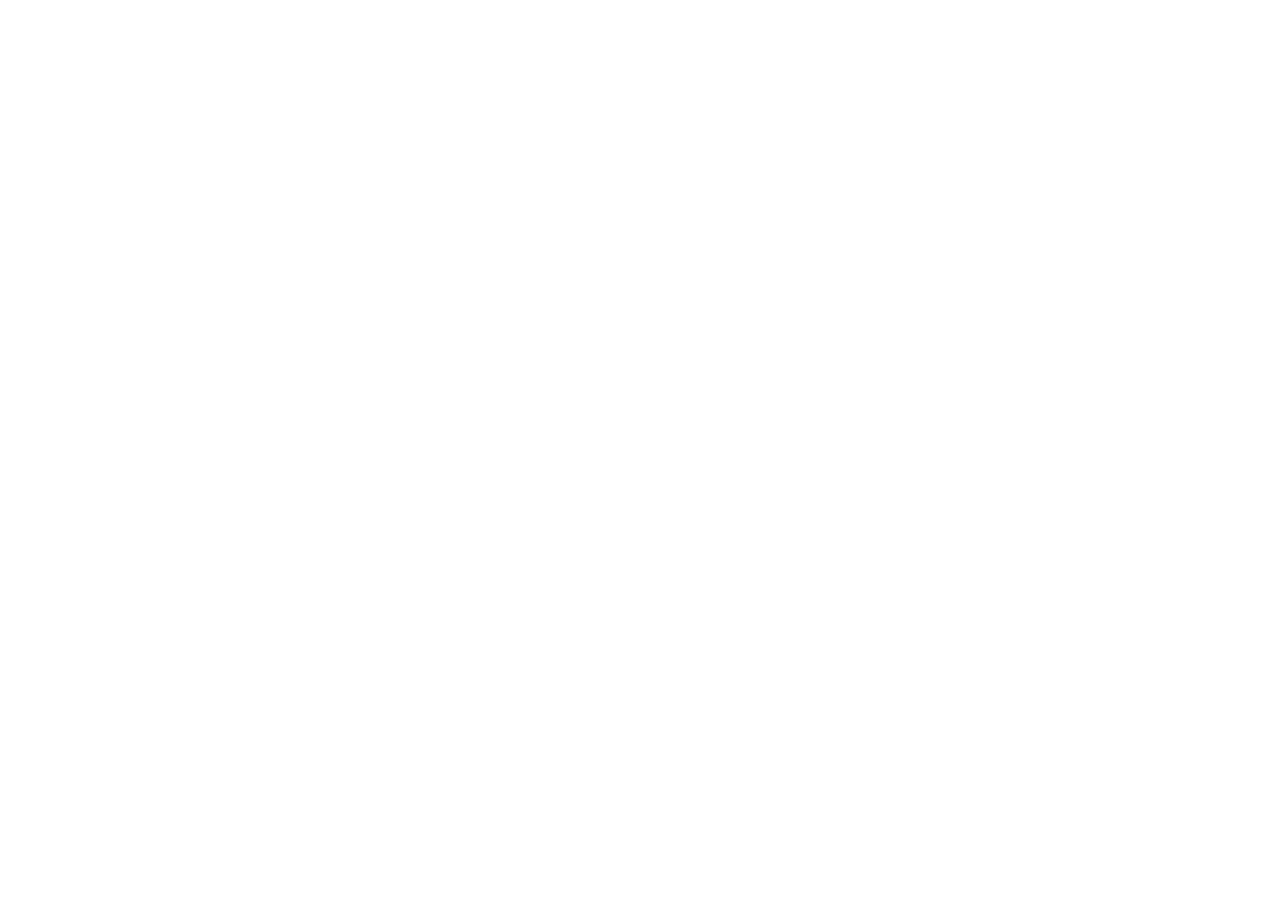
==== glass/index.html @ da9aac29 "帮你百度" ====
﻿<!DOCTYPE html>
<html lang="zh">
<head>
    <meta charset="UTF-8">
    <meta name="viewport" content="width=device-width, initial-scale=1.0">
    <title>毛玻璃效果</title>
<style>
body{

    background: ;
}

</style>
</head>
<body>
    


</body>
</html>
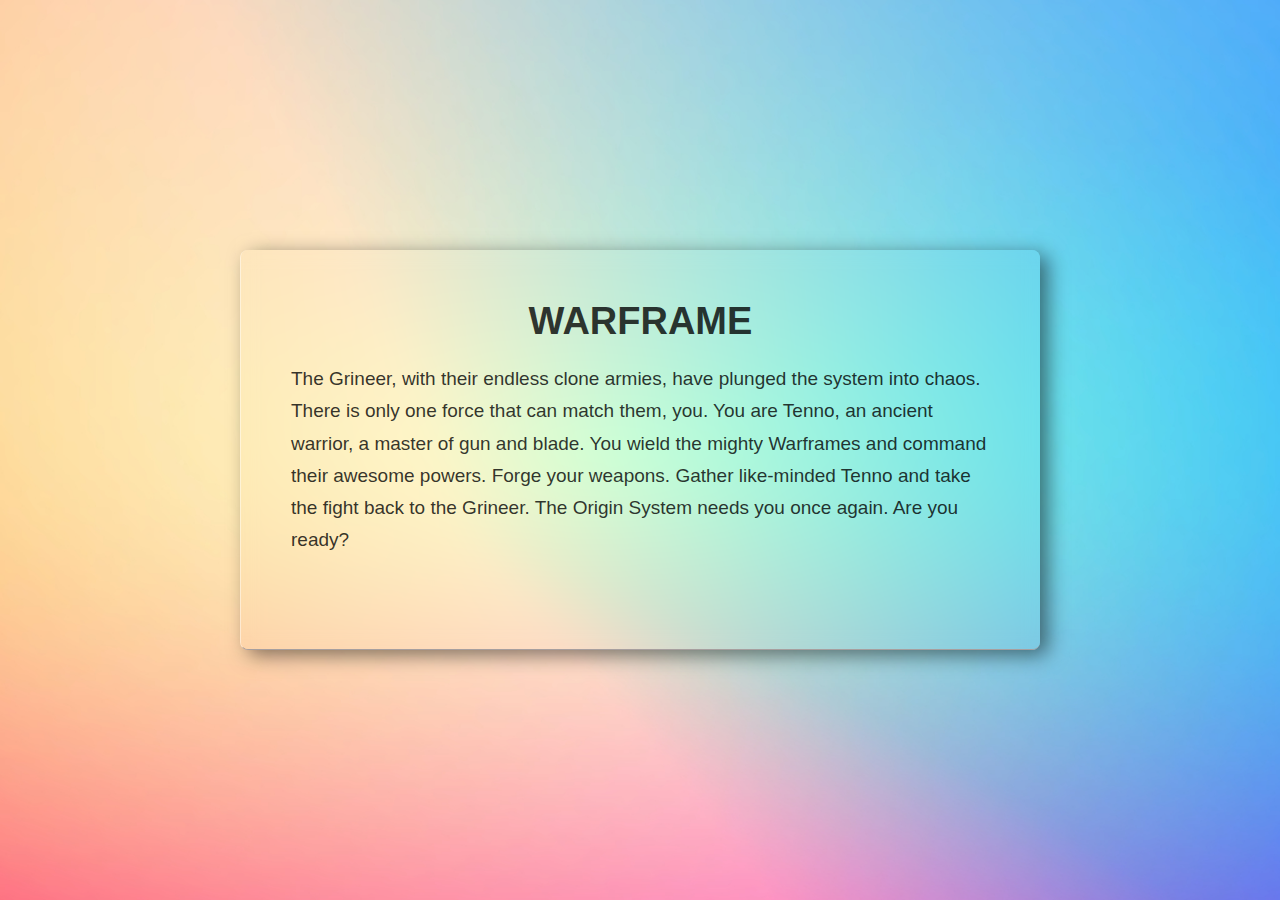
==== commit 12f45414: "glass" ====
--- a/glass/index.html
+++ b/glass/index.html
@@ -1,20 +1,23 @@
-﻿<!DOCTYPE html>
-<html lang="zh">
-<head>
-    <meta charset="UTF-8">
-    <meta name="viewport" content="width=device-width, initial-scale=1.0">
-    <title>毛玻璃效果</title>
-<style>
-body{
-
-    background: ;
-}
-
-</style>
-</head>
-<body>
+﻿
+<html>
+    <head>
+        <meta http-equiv="pragma" content="no-cache"> 
+        <meta http-equiv="Cache-Control " content="no-cache,must-revalidate"> 
+        <meta name="description" content="">
+        <meta http-equiv="content-type" content="text/html; charset=UTF-8" />
+        <meta name="viewport" content="width=device-width, user-scalable=no, initial-scale=1, maximum-scale=1">
+        <title>WARFRAME</title>
+        <link rel="stylesheet" href="./css/style.css">
+    </head>
+    <body>
+        <div class="container">
+            <div class="content">
+                <h1>WARFRAME</h1>	
+                <p>The Grineer, with their endless clone armies, have plunged the system into chaos. There is only one force that can match them, you.
+                You are Tenno, an ancient warrior, a master of gun and blade. You wield the mighty Warframes and command their awesome powers. Forge your weapons. Gather like-minded Tenno and take the fight back to the Grineer. The Origin System needs you once again. Are you ready?</p>	
+            </div>
+        </div>
     
-
-
-</body>
-</html>+    </body>
+    </html>
+    --- a/glass/css/style.css
+++ b/glass/css/style.css
@@ -0,0 +1,74 @@
+html, body, div, h1, h2, h3, h4, h5, h6, p, span, img, input {
+	margin: 0;
+	padding: 0;
+}
+
+html, body {
+	font-size: 19px;
+	font-family: 'Verdana','Arial';
+	color: rgba(0,0,0,0.8);
+}
+
+.container {
+	width: 100%;
+	height: 100%;
+	position: relative;
+	background-image: url(../images/bg.jpg);
+	background-position: center top;
+	background-size: cover;
+}
+
+.content {
+    width: 800px;
+    height: 400px;
+    position: absolute;
+    top: 50%;
+    left: 50%;
+    margin-top: -200px;
+    margin-left: -400px;
+    border-radius: 8px;
+    box-shadow: 8px 5px 20px 0px rgba(0,0,0,0.5);
+    overflow: hidden;
+    z-index: 1;
+    padding: 50px;
+    box-sizing: border-box;
+    border-left: 1px solid #ffffff73;
+    border-bottom: 1px solid #a79f9f;
+
+}
+
+.content::after {
+	content: '';
+	position: absolute;
+	top: 0;
+	left: 0;
+	right: 0;
+	bottom: 0;
+	-webkit-filter: blur(20px);
+	-moz-filter: blur(20px);
+	-ms-filter: blur(20px);
+	-o-filter: blur(20px);
+	filter: blur(20px);
+	z-index: -1;
+	margin: -30px;
+	background-image: url(../images/bg.jpg);
+	background-position: center top;
+	background-size: cover;
+	background-attachment: fixed;
+}
+
+.content h1 {
+	text-align: center;
+	margin-bottom: 20px;
+}
+
+.content p {
+	line-height: 1.7;
+}
+
+.text {
+	position: absolute;
+	top: 108px;
+	left: 500px;
+	z-index: 1;
+}